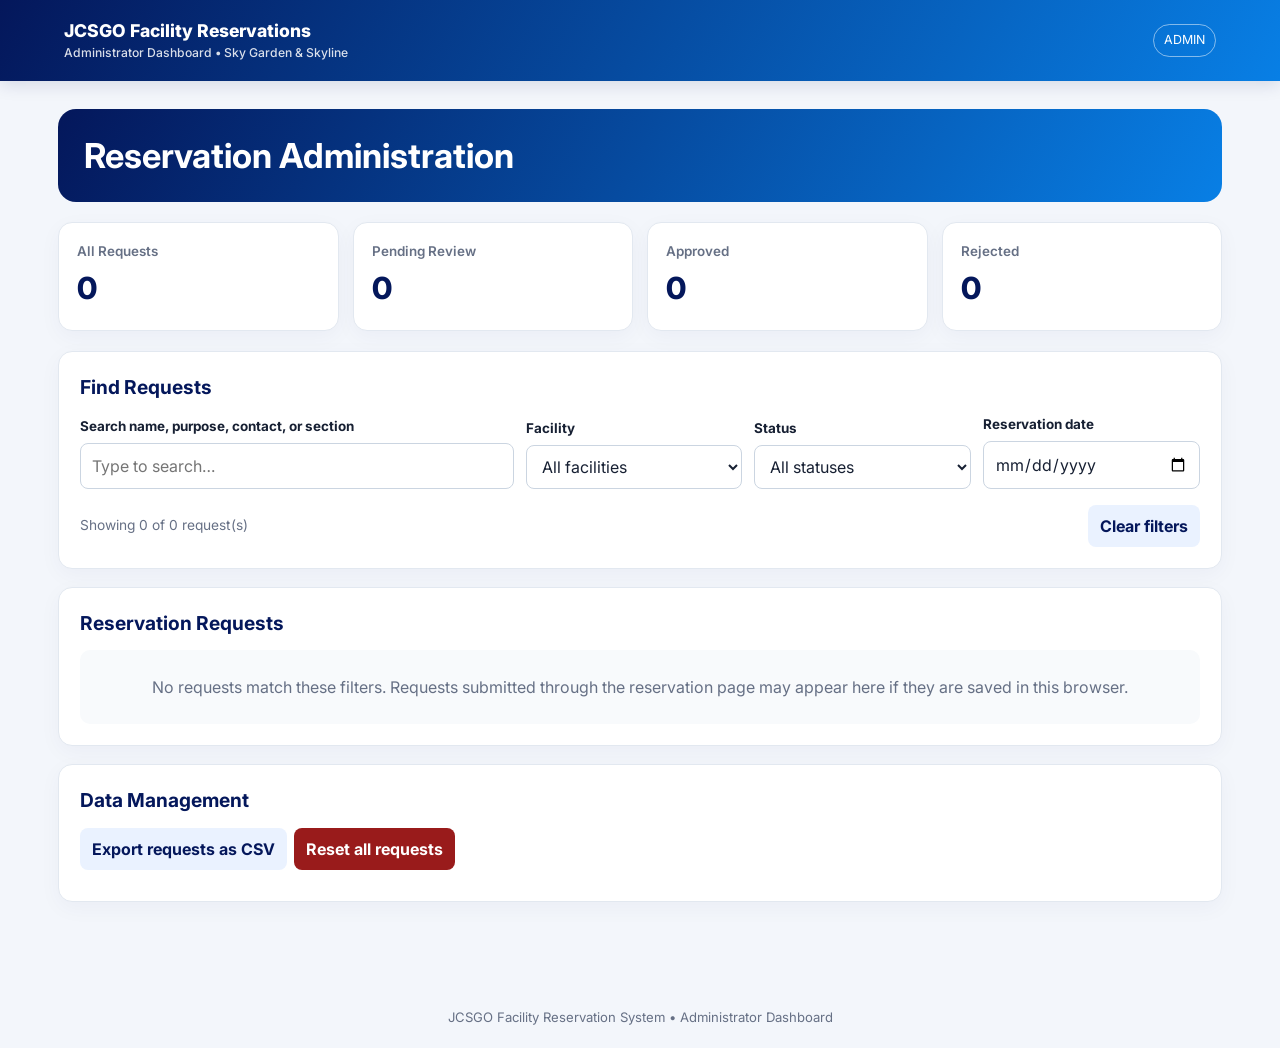
==== Reservation_Admin.html @ 9944da59 "Add files via upload" ====
<!DOCTYPE html>
<html lang="en">
<head>
  <meta charset="UTF-8">
  <meta name="viewport" content="width=device-width, initial-scale=1.0">
  <title>JCSGO Facility Reservations — Admin</title>

  <style>
    @import url('https://fonts.googleapis.com/css2?family=Inter:wght@400;500;600;700;800&display=swap');

    :root {
      --navy: #04175b;
      --blue: #087fe5;
      --gold: #ffb11a;
      --ink: #172033;
      --muted: #667085;
      --bg: #f3f6fb;
      --line: #e2e8f0;
      --green: #15803d;
      --red: #b91c1c;
    }

    * {
      box-sizing: border-box;
      margin: 0;
      padding: 0;
    }

    body {
      font-family: Inter, Arial, sans-serif;
      background: var(--bg);
      color: var(--ink);
      line-height: 1.5;
    }

    header {
      padding: 18px 5%;
      color: white;
      background: linear-gradient(120deg, var(--navy), var(--blue));
      box-shadow: 0 4px 16px #04175b20;
    }

    .topbar {
      max-width: 1200px;
      margin: auto;
      display: flex;
      align-items: center;
      justify-content: space-between;
      gap: 16px;
      flex-wrap: wrap;
    }

    .brand {
      font-size: 1.1rem;
      font-weight: 800;
    }

    .brand small {
      display: block;
      font-size: 0.76rem;
      font-weight: 500;
      opacity: 0.85;
    }

    .admin-tag {
      padding: 6px 10px;
      border: 1px solid #ffffff80;
      border-radius: 99px;
      font-size: 0.78rem;
    }

    main {
      max-width: 1200px;
      margin: 28px auto;
      padding: 0 18px 40px;
    }

    .hero {
      padding: 26px;
      margin-bottom: 20px;
      color: white;
      background: linear-gradient(120deg, var(--navy), var(--blue));
      border-radius: 18px;
    }

    .hero h1 {
      font-size: clamp(1.5rem, 4vw, 2.15rem);
      line-height: 1.2;
    }

    .stats {
      display: grid;
      grid-template-columns: repeat(4, minmax(0, 1fr));
      gap: 14px;
      margin-bottom: 20px;
    }

    .stat,
    .card {
      background: white;
      border: 1px solid var(--line);
      border-radius: 14px;
      box-shadow: 0 6px 22px #0c24600a;
    }

    .stat {
      padding: 18px;
    }

    .stat-label {
      color: var(--muted);
      font-size: 0.84rem;
      font-weight: 600;
    }

    .stat-number {
      margin-top: 5px;
      color: var(--navy);
      font-size: 1.9rem;
      font-weight: 800;
    }

    .card {
      padding: 21px;
      margin-bottom: 18px;
    }

    h2 {
      margin-bottom: 13px;
      color: var(--navy);
      font-size: 1.2rem;
    }

    .controls {
      display: grid;
      grid-template-columns: 2fr 1fr 1fr 1fr;
      gap: 12px;
      align-items: end;
    }

    .field {
      min-width: 0;
    }

    label {
      display: block;
      margin-bottom: 6px;
      font-size: 0.84rem;
      font-weight: 700;
    }

    input,
    select,
    textarea {
      width: 100%;
      padding: 10px 11px;
      color: var(--ink);
      background: white;
      border: 1px solid #cbd5e1;
      border-radius: 8px;
      font: inherit;
    }

    input:focus,
    select:focus,
    textarea:focus {
      outline: 2px solid #087fe544;
      border-color: var(--blue);
    }

    .actions {
      display: flex;
      flex-wrap: wrap;
      gap: 7px;
    }

    .btn {
      padding: 9px 12px;
      border: 0;
      border-radius: 8px;
      font: inherit;
      font-weight: 700;
      cursor: pointer;
    }

    .btn:focus-visible {
      outline: 3px solid #60a5fa;
      outline-offset: 2px;
    }

    .btn:disabled {
      opacity: 0.55;
      cursor: not-allowed;
    }

    .primary {
      color: white;
      background: var(--navy);
    }

    .primary:hover {
      background: var(--blue);
    }

    .secondary {
      color: var(--navy);
      background: #eaf2ff;
    }

    .approve {
      color: #166534;
      background: #dcfce7;
    }

    .reject {
      color: #991b1b;
      background: #fee2e2;
    }

    .danger {
      color: white;
      background: #991b1b;
    }

    .small {
      padding: 7px 9px;
      font-size: 0.78rem;
    }

    .table-wrap {
      overflow-x: auto;
    }

    table {
      width: 100%;
      min-width: 900px;
      border-collapse: collapse;
    }

    th,
    td {
      padding: 11px 9px;
      border-bottom: 1px solid var(--line);
      text-align: left;
      vertical-align: top;
      font-size: 0.86rem;
    }

    th {
      position: sticky;
      top: 0;
      color: #344054;
      background: #f8fafc;
    }

    .status {
      display: inline-block;
      padding: 4px 9px;
      border-radius: 99px;
      font-size: 0.75rem;
      font-weight: 800;
      white-space: nowrap;
    }

    .pending {
      color: #805800;
      background: #fff2d5;
    }

    .approved-status {
      color: #166534;
      background: #dcfce7;
    }

    .rejected-status {
      color: #991b1b;
      background: #fee2e2;
    }

    .muted {
      color: var(--muted);
      font-size: 0.86rem;
    }

    .empty {
      padding: 25px;
      color: var(--muted);
      background: #f8fafc;
      border-radius: 10px;
      text-align: center;
    }

    .bottom-actions {
      display: flex;
      align-items: center;
      justify-content: space-between;
      flex-wrap: wrap;
      gap: 12px;
      margin-top: 16px;
    }

    .details-grid {
      display: grid;
      grid-template-columns: repeat(2, minmax(0, 1fr));
      gap: 12px;
    }

    .detail {
      padding: 12px;
      background: #f8fafc;
      border-radius: 9px;
    }

    .detail strong {
      display: block;
      margin-bottom: 3px;
      color: var(--muted);
      font-size: 0.78rem;
    }

    footer {
      padding: 20px;
      color: var(--muted);
      text-align: center;
      font-size: 0.82rem;
    }

    @media (max-width: 850px) {
      .stats,
      .controls {
        grid-template-columns: repeat(2, minmax(0, 1fr));
      }
    }

    @media (max-width: 520px) {
      .controls,
      .details-grid {
        grid-template-columns: 1fr;
      }

      .card {
        padding: 15px;
      }

      .hero {
        padding: 21px;
      }
    }
  </style>
</head>

<body>
  <header>
    <div class="topbar">
      <div class="brand">
        JCSGO Facility Reservations
        <small>Administrator Dashboard • Sky Garden & Skyline</small>
      </div>

      <span class="admin-tag">ADMIN</span>
    </div>
  </header>

  <main>
    <section class="hero">
      <h1>Reservation Administration</h1>
    </section>

    <section class="stats" aria-label="Reservation summary">
      <div class="stat">
        <div class="stat-label">All Requests</div>
        <div class="stat-number" id="totalCount">0</div>
      </div>

      <div class="stat">
        <div class="stat-label">Pending Review</div>
        <div class="stat-number" id="pendingCount">0</div>
      </div>

      <div class="stat">
        <div class="stat-label">Approved</div>
        <div class="stat-number" id="approvedCount">0</div>
      </div>

      <div class="stat">
        <div class="stat-label">Rejected</div>
        <div class="stat-number" id="rejectedCount">0</div>
      </div>
    </section>

    <section class="card">
      <h2>Find Requests</h2>

      <div class="controls">
        <div class="field">
          <label for="search">Search name, purpose, contact, or section</label>
          <input id="search" type="search" placeholder="Type to search…">
        </div>

        <div class="field">
          <label for="facilityFilter">Facility</label>
          <select id="facilityFilter">
            <option value="All">All facilities</option>
            <option>Sky Garden</option>
            <option>Skyline</option>
          </select>
        </div>

        <div class="field">
          <label for="statusFilter">Status</label>
          <select id="statusFilter">
            <option value="All">All statuses</option>
            <option>Pending</option>
            <option>Approved</option>
            <option>Rejected</option>
          </select>
        </div>

        <div class="field">
          <label for="dateFilter">Reservation date</label>
          <input id="dateFilter" type="date">
        </div>
      </div>

      <div class="bottom-actions">
        <span class="muted" id="resultCount">Showing 0 requests</span>
        <button class="btn secondary" id="clearFilters" type="button">
          Clear filters
        </button>
      </div>
    </section>

    <section class="card">
      <h2>Reservation Requests</h2>
      <div id="tableTarget"></div>
    </section>

    <section class="card">
      <h2>Data Management</h2>

      <div class="actions" style="margin-top: 12px">
        <button class="btn secondary" id="exportCsv" type="button">
          Export requests as CSV
        </button>

        <button class="btn danger" id="resetAll" type="button">
          Reset all requests
        </button>
      </div>

      <p class="muted" id="dataMessage" role="status" style="margin-top: 10px"></p>
    </section>
  </main>

  <footer>
    JCSGO Facility Reservation System • Administrator Dashboard
  </footer>

  <script>
    const STORAGE_KEY = 'jcsgoFacilityReservationsDemo';
    const $ = id => document.getElementById(id);

    // Read and save reservations
    function getReservations() {
      try {
        const value = JSON.parse(localStorage.getItem(STORAGE_KEY) || '[]');
        return Array.isArray(value) ? value : [];
      } catch (error) {
        return [];
      }
    }

    function saveReservations(items) {
      localStorage.setItem(STORAGE_KEY, JSON.stringify(items));
    }

    // Safely display stored values in HTML
    function esc(value) {
      return String(value ?? '').replace(/[&<>"']/g, char => ({
        '&': '&amp;',
        '<': '&lt;',
        '>': '&gt;',
        '"': '&quot;',
        "'": '&#39;'
      }[char]));
    }

    function statusClass(status) {
      if (status === 'Approved') return 'approved-status';
      if (status === 'Rejected') return 'rejected-status';
      return 'pending';
    }

    // Update the summary cards
    function updateStats() {
      const items = getReservations();

      $('totalCount').textContent = items.length;

      $('pendingCount').textContent = items.filter(
        item => (item.status || 'Pending') === 'Pending'
      ).length;

      $('approvedCount').textContent = items.filter(
        item => item.status === 'Approved'
      ).length;

      $('rejectedCount').textContent = items.filter(
        item => item.status === 'Rejected'
      ).length;
    }

    // Apply search and filters
    function getFiltered() {
      const query = $('search').value.trim().toLowerCase();
      const facility = $('facilityFilter').value;
      const status = $('statusFilter').value;
      const date = $('dateFilter').value;

      return getReservations()
        .filter(request => {
          const matchesText = [
            request.name,
            request.purpose,
            request.email,
            request.grade,
            request.role
          ].some(value =>
            String(value || '').toLowerCase().includes(query)
          );

          return matchesText &&
            (facility === 'All' || request.facility === facility) &&
            (status === 'All' || (request.status || 'Pending') === status) &&
            (!date || request.date === date);
        })
        .sort((a, b) =>
          (String(a.date || '') + String(a.start || ''))
            .localeCompare(String(b.date || '') + String(b.start || ''))
        );
    }

    // Check for overlapping reservations
    function hasConflict(request, items) {
      return items.some(item =>
        String(item.id) !== String(request.id) &&
        item.facility === request.facility &&
        item.date === request.date &&
        (item.status || 'Pending') !== 'Rejected' &&
        request.start < item.end &&
        request.end > item.start
      );
    }

    function findIndex(items, id) {
      return items.findIndex(item => String(item.id) === String(id));
    }

    // Display the reservation table
    function render() {
      updateStats();

      const items = getFiltered();
      const allItems = getReservations();

      $('resultCount').textContent =
        `Showing ${items.length} of ${allItems.length} request(s)`;

      if (!items.length) {
        $('tableTarget').innerHTML = `
          <div class="empty">
            No requests match these filters. Requests submitted through
            the reservation page may appear here if they are saved in this browser.
          </div>
        `;
        return;
      }

      const rows = items.map(request => {
        const status = request.status || 'Pending';
        const conflict = hasConflict(request, allItems);

        return `
          <tr>
            <td>
              <strong>${esc(request.name)}</strong><br>
              <span class="muted">${esc(request.role || '')}</span><br>
              <span class="muted">${esc(request.grade || '')}</span><br>
              <span class="muted">${esc(request.email || '')}</span>
            </td>

            <td>
              <strong>${esc(request.facility)}</strong><br>
              ${esc(request.date)}<br>
              ${esc(request.start)}–${esc(request.end)}
            </td>

            <td>${esc(request.purpose)}</td>

            <td>
              <span class="status ${statusClass(status)}">
                ${esc(status)}
              </span>
              ${conflict
                ? '<br><span class="muted" style="color:#b91c1c">Overlapping request</span>'
                : ''}
            </td>

            <td>
              <div class="actions">
                <button
                  class="btn approve small"
                  data-action="approve"
                  data-id="${esc(request.id)}"
                  ${status === 'Approved' ? 'disabled' : ''}>
                  Approve
                </button>

                <button
                  class="btn reject small"
                  data-action="reject"
                  data-id="${esc(request.id)}"
                  ${status === 'Rejected' ? 'disabled' : ''}>
                  Reject
                </button>

                <button
                  class="btn secondary small"
                  data-action="details"
                  data-id="${esc(request.id)}">
                  Details
                </button>

                <button
                  class="btn danger small"
                  data-action="delete"
                  data-id="${esc(request.id)}">
                  Delete
                </button>
              </div>
            </td>
          </tr>
        `;
      }).join('');

      $('tableTarget').innerHTML = `
        <div class="table-wrap">
          <table>
            <thead>
              <tr>
                <th>Requester</th>
                <th>Facility & Schedule</th>
                <th>Purpose</th>
                <th>Status</th>
                <th>Actions</th>
              </tr>
            </thead>
            <tbody>${rows}</tbody>
          </table>
        </div>
      `;
    }

    // Handle reservation actions
    $('tableTarget').addEventListener('click', event => {
      const button = event.target.closest('button[data-action]');
      if (!button) return;

      const action = button.dataset.action;
      const id = button.dataset.id;
      const items = getReservations();
      const index = findIndex(items, id);

      if (index < 0) {
        alert('This request could not be found. Refreshing the list.');
        render();
        return;
      }

      const request = items[index];

      if (action === 'approve') {
        if (hasConflict(request, items)) {
          alert(
            'Cannot approve this request because its facility and time overlap ' +
            'another non-rejected request on the same date. Resolve the conflict first.'
          );
          return;
        }

        const confirmed = confirm(
          `Approve this reservation for ${request.name || 'this requester'} ` +
          `at ${request.facility} on ${request.date}, ` +
          `${request.start}–${request.end}?`
        );

        if (!confirmed) return;

        request.status = 'Approved';
        saveReservations(items);
        $('dataMessage').textContent = 'Request approved in this browser.';
        render();

      } else if (action === 'reject') {
        if (!confirm(
          `Reject the reservation request from ${request.name || 'this requester'}?`
        )) return;

        request.status = 'Rejected';
        saveReservations(items);
        $('dataMessage').textContent = 'Request rejected in this browser.';
        render();

      } else if (action === 'delete') {
        if (!confirm(
          `Permanently delete the request from ${request.name || 'this requester'}? ` +
          'This cannot be undone.'
        )) return;

        items.splice(index, 1);
        saveReservations(items);
        $('dataMessage').textContent = 'Request deleted.';
        render();

      } else if (action === 'details') {
        alert(`REQUEST DETAILS

Name: ${request.name || '—'}
Role: ${request.role || '—'}
Grade/Section: ${request.grade || '—'}
Contact: ${request.email || '—'}
Facility: ${request.facility || '—'}
Date: ${request.date || '—'}
Time: ${request.start || '—'}–${request.end || '—'}
Purpose: ${request.purpose || '—'}
Status: ${request.status || 'Pending'}`);
      }
    });

    // Refresh results when filters change
    ['search', 'facilityFilter', 'statusFilter', 'dateFilter'].forEach(id => {
      $(id).addEventListener(
        id === 'search' ? 'input' : 'change',
        render
      );
    });

    // Clear all filters
    $('clearFilters').addEventListener('click', () => {
      $('search').value = '';
      $('facilityFilter').value = 'All';
      $('statusFilter').value = 'All';
      $('dateFilter').value = '';

      render();
    });

    // Delete all saved requests
    $('resetAll').addEventListener('click', () => {
      const items = getReservations();

      if (!items.length) {
        alert('There are no requests to reset.');
        return;
      }

      if (!confirm(
        `Delete all ${items.length} request(s) from this browser? ` +
        'This cannot be undone.'
      )) return;

      saveReservations([]);
      $('dataMessage').textContent =
        'All requests were cleared from this browser.';

      render();
    });

    // Export filtered requests as CSV
    $('exportCsv').addEventListener('click', () => {
      const items = getFiltered();

      if (!items.length) {
        alert('There are no filtered requests to export.');
        return;
      }

      const fields = [
        'id', 'name', 'role', 'grade', 'email',
        'facility', 'date', 'start', 'end', 'purpose', 'status'
      ];

      const quote = value =>
        '"' + String(value ?? '').replace(/"/g, '""') + '"';

      const csv = [
        fields.join(','),
        ...items.map(request =>
          fields.map(field =>
            quote(field === 'status'
              ? (request.status || 'Pending')
              : request[field])
          ).join(',')
        )
      ].join('\r\n');

      const blob = new Blob(['\ufeff' + csv], {
        type: 'text/csv;charset=utf-8;'
      });

      const url = URL.createObjectURL(blob);
      const link = document.createElement('a');

      link.href = url;
      link.download = 'jcsgo-reservation-requests.csv';

      document.body.appendChild(link);
      link.click();
      link.remove();

      URL.revokeObjectURL(url);

      $('dataMessage').textContent =
        `Exported ${items.length} request(s) to CSV.`;
    });

    // Update the dashboard when saved data changes in another tab
    window.addEventListener('storage', event => {
      if (event.key === STORAGE_KEY) render();
    });

    // Initial display
    render();
  </script>
</body>
</html>
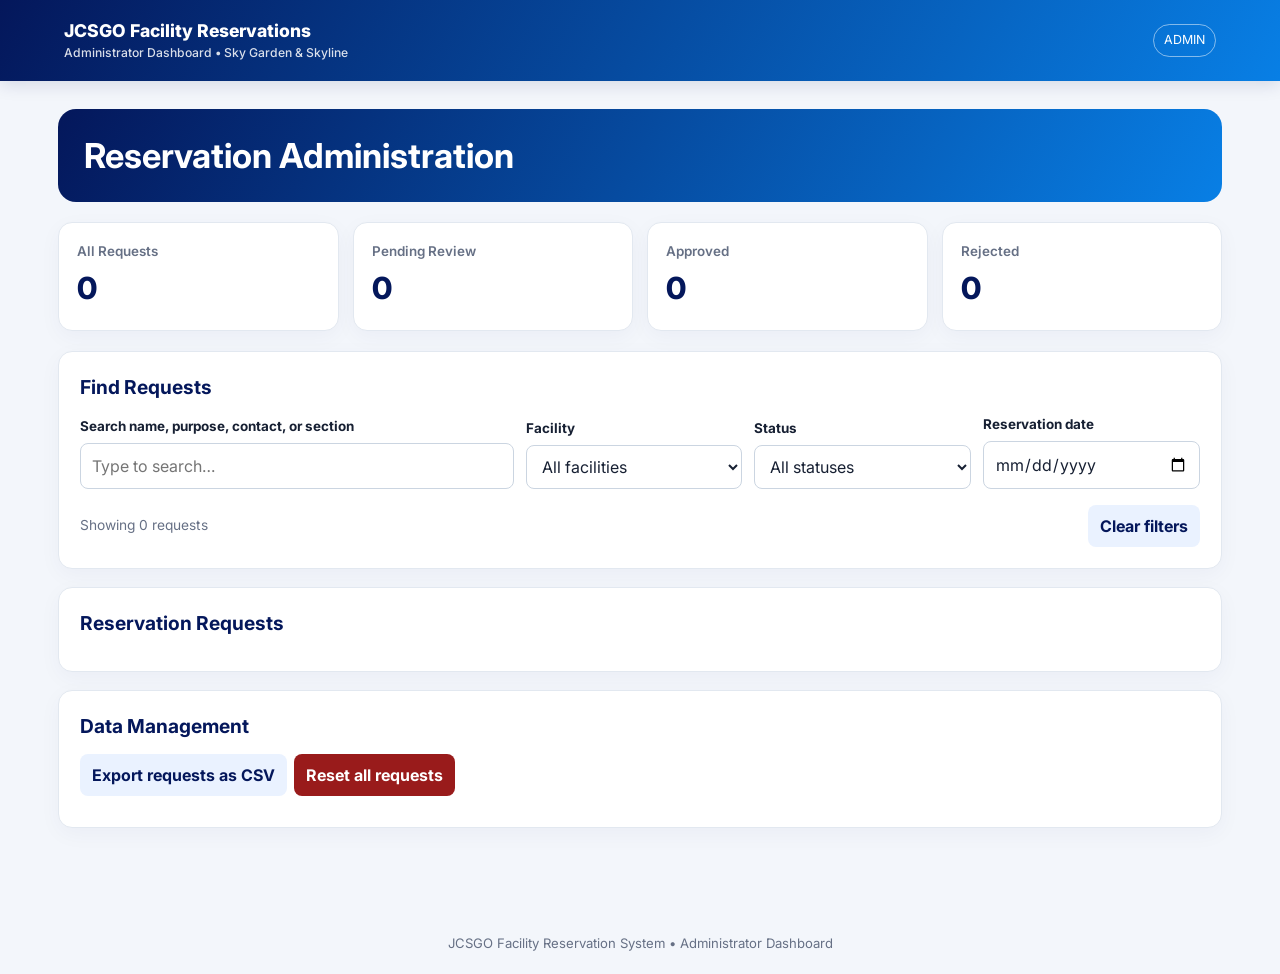
==== commit 033828d8: "Update Reservation_Admin.html" ====
--- a/Reservation_Admin.html
+++ b/Reservation_Admin.html
@@ -1,4 +1,3 @@
-
 <!DOCTYPE html>
 <html lang="en">
 <head>
@@ -458,380 +457,200 @@
   </footer>
 
   <script>
-    const STORAGE_KEY = 'jcsgoFacilityReservationsDemo';
+    const WEB_APP_URL = 'https://script.google.com/macros/s/AKfycbxIrx2AIui7yOusL5pfH-EjUMtuc-LSudvD3YaY7bVwrv05BCG9RDs7t7KJ01np4SQ/exec';
     const $ = id => document.getElementById(id);
 
-    // Read and save reservations
-    function getReservations() {
-      try {
-        const value = JSON.parse(localStorage.getItem(STORAGE_KEY) || '[]');
-        return Array.isArray(value) ? value : [];
-      } catch (error) {
-        return [];
-      }
-    }
-
-    function saveReservations(items) {
-      localStorage.setItem(STORAGE_KEY, JSON.stringify(items));
-    }
-
-    // Safely display stored values in HTML
-    function esc(value) {
-      return String(value ?? '').replace(/[&<>"']/g, char => ({
-        '&': '&amp;',
-        '<': '&lt;',
-        '>': '&gt;',
-        '"': '&quot;',
-        "'": '&#39;'
-      }[char]));
-    }
-
-    function statusClass(status) {
-      if (status === 'Approved') return 'approved-status';
-      if (status === 'Rejected') return 'rejected-status';
-      return 'pending';
-    }
-
-    // Update the summary cards
-    function updateStats() {
-      const items = getReservations();
-
-      $('totalCount').textContent = items.length;
-
-      $('pendingCount').textContent = items.filter(
-        item => (item.status || 'Pending') === 'Pending'
-      ).length;
-
-      $('approvedCount').textContent = items.filter(
-        item => item.status === 'Approved'
-      ).length;
-
-      $('rejectedCount').textContent = items.filter(
-        item => item.status === 'Rejected'
-      ).length;
-    }
-
-    // Apply search and filters
-    function getFiltered() {
-      const query = $('search').value.trim().toLowerCase();
-      const facility = $('facilityFilter').value;
-      const status = $('statusFilter').value;
-      const date = $('dateFilter').value;
-
-      return getReservations()
-        .filter(request => {
-          const matchesText = [
-            request.name,
-            request.purpose,
-            request.email,
-            request.grade,
-            request.role
-          ].some(value =>
-            String(value || '').toLowerCase().includes(query)
-          );
-
-          return matchesText &&
-            (facility === 'All' || request.facility === facility) &&
-            (status === 'All' || (request.status || 'Pending') === status) &&
-            (!date || request.date === date);
-        })
-        .sort((a, b) =>
-          (String(a.date || '') + String(a.start || ''))
-            .localeCompare(String(b.date || '') + String(b.start || ''))
-        );
-    }
-
-    // Check for overlapping reservations
-    function hasConflict(request, items) {
-      return items.some(item =>
-        String(item.id) !== String(request.id) &&
-        item.facility === request.facility &&
-        item.date === request.date &&
-        (item.status || 'Pending') !== 'Rejected' &&
-        request.start < item.end &&
-        request.end > item.start
-      );
-    }
-
-    function findIndex(items, id) {
-      return items.findIndex(item => String(item.id) === String(id));
-    }
-
-    // Display the reservation table
-    function render() {
-      updateStats();
-
-      const items = getFiltered();
-      const allItems = getReservations();
-
-      $('resultCount').textContent =
-        `Showing ${items.length} of ${allItems.length} request(s)`;
-
-      if (!items.length) {
-        $('tableTarget').innerHTML = `
-          <div class="empty">
-            No requests match these filters. Requests submitted through
-            the reservation page may appear here if they are saved in this browser.
+async function api(params) {
+  const res = await fetch(WEB_APP_URL + '?' + new URLSearchParams(params).toString());
+  return await res.json();
+}
+
+async function getReservations() {
+  const data = await api({ action: 'getReservations' });
+  return data.success ? data.reservations : [];
+}
+
+async function updateStatus(id, status) {
+  return await api({ action: 'updateStatus', id, status });
+}
+
+async function deleteReservation(id) {
+  return await api({ action: 'deleteReservation', id });
+}
+
+async function resetAll() {
+  return await api({ action: 'resetAll' });
+}
+
+function esc(value) {
+  return String(value ?? '').replace(/[&<>"']/g, c => ({'&':'&amp;','<':'&lt;','>':'&gt;','"':'&quot;',"'":'&#39;'}[c]));
+}
+
+function statusClass(status) {
+  if (status === 'Approved') return 'approved-status';
+  if (status === 'Rejected') return 'rejected-status';
+  return 'pending';
+}
+
+async function updateStats() {
+  const items = await getReservations();
+  $('totalCount').textContent = items.length;
+  $('pendingCount').textContent = items.filter(i => (i.status || 'Pending') === 'Pending').length;
+  $('approvedCount').textContent = items.filter(i => i.status === 'Approved').length;
+  $('rejectedCount').textContent = items.filter(i => i.status === 'Rejected').length;
+}
+
+async function getFiltered() {
+  const query = $('search').value.trim().toLowerCase();
+  const facility = $('facilityFilter').value;
+  const status = $('statusFilter').value;
+  const date = $('dateFilter').value;
+
+  const all = await getReservations();
+  return all.filter(r => {
+    const matches = [r.name, r.purpose, r.email, r.grade, r.role]
+      .some(v => String(v || '').toLowerCase().includes(query));
+    return matches &&
+      (facility === 'All' || r.facility === facility) &&
+      (status === 'All' || (r.status || 'Pending') === status) &&
+      (!date || r.date === date);
+  }).sort((a, b) => (a.date + a.start).localeCompare(b.date + b.start));
+}
+
+async function render() {
+  await updateStats();
+  const items = await getFiltered();
+  const allItems = await getReservations();
+  $('resultCount').textContent = `Showing ${items.length} of ${allItems.length} request(s)`;
+
+  if (!items.length) {
+    $('tableTarget').innerHTML = `<div class="empty">No requests found.</div>`;
+    return;
+  }
+
+  const rows = items.map(r => {
+    const status = r.status || 'Pending';
+    return `
+      <tr>
+        <td>
+          <strong>${esc(r.name)}</strong><br>
+          <span class="muted">${esc(r.role || '')}</span><br>
+          <span class="muted">${esc(r.grade || '')}</span><br>
+          <span class="muted">${esc(r.email || '')}</span>
+        </td>
+        <td>
+          <strong>${esc(r.facility)}</strong><br>
+          ${esc(r.date)}<br>
+          ${esc(r.start)}–${esc(r.end)}
+        </td>
+        <td>${esc(r.purpose)}</td>
+        <td><span class="status ${statusClass(status)}">${esc(status)}</span></td>
+        <td>
+          <div class="actions">
+            <button class="btn approve small" data-action="approve" data-id="${esc(r.id)}" ${status==='Approved'?'disabled':''}>Approve</button>
+            <button class="btn reject small" data-action="reject" data-id="${esc(r.id)}" ${status==='Rejected'?'disabled':''}>Reject</button>
+            <button class="btn secondary small" data-action="details" data-id="${esc(r.id)}">Details</button>
+            <button class="btn danger small" data-action="delete" data-id="${esc(r.id)}">Delete</button>
           </div>
-        `;
-        return;
-      }
-
-      const rows = items.map(request => {
-        const status = request.status || 'Pending';
-        const conflict = hasConflict(request, allItems);
-
-        return `
+        </td>
+      </tr>`;
+  }).join('');
+
+  $('tableTarget').innerHTML = `
+    <div class="table-wrap">
+      <table>
+        <thead>
           <tr>
-            <td>
-              <strong>${esc(request.name)}</strong><br>
-              <span class="muted">${esc(request.role || '')}</span><br>
-              <span class="muted">${esc(request.grade || '')}</span><br>
-              <span class="muted">${esc(request.email || '')}</span>
-            </td>
-
-            <td>
-              <strong>${esc(request.facility)}</strong><br>
-              ${esc(request.date)}<br>
-              ${esc(request.start)}–${esc(request.end)}
-            </td>
-
-            <td>${esc(request.purpose)}</td>
-
-            <td>
-              <span class="status ${statusClass(status)}">
-                ${esc(status)}
-              </span>
-              ${conflict
-                ? '<br><span class="muted" style="color:#b91c1c">Overlapping request</span>'
-                : ''}
-            </td>
-
-            <td>
-              <div class="actions">
-                <button
-                  class="btn approve small"
-                  data-action="approve"
-                  data-id="${esc(request.id)}"
-                  ${status === 'Approved' ? 'disabled' : ''}>
-                  Approve
-                </button>
-
-                <button
-                  class="btn reject small"
-                  data-action="reject"
-                  data-id="${esc(request.id)}"
-                  ${status === 'Rejected' ? 'disabled' : ''}>
-                  Reject
-                </button>
-
-                <button
-                  class="btn secondary small"
-                  data-action="details"
-                  data-id="${esc(request.id)}">
-                  Details
-                </button>
-
-                <button
-                  class="btn danger small"
-                  data-action="delete"
-                  data-id="${esc(request.id)}">
-                  Delete
-                </button>
-              </div>
-            </td>
+            <th>Requester</th>
+            <th>Facility & Schedule</th>
+            <th>Purpose</th>
+            <th>Status</th>
+            <th>Actions</th>
           </tr>
-        `;
-      }).join('');
-
-      $('tableTarget').innerHTML = `
-        <div class="table-wrap">
-          <table>
-            <thead>
-              <tr>
-                <th>Requester</th>
-                <th>Facility & Schedule</th>
-                <th>Purpose</th>
-                <th>Status</th>
-                <th>Actions</th>
-              </tr>
-            </thead>
-            <tbody>${rows}</tbody>
-          </table>
-        </div>
-      `;
-    }
-
-    // Handle reservation actions
-    $('tableTarget').addEventListener('click', event => {
-      const button = event.target.closest('button[data-action]');
-      if (!button) return;
-
-      const action = button.dataset.action;
-      const id = button.dataset.id;
-      const items = getReservations();
-      const index = findIndex(items, id);
-
-      if (index < 0) {
-        alert('This request could not be found. Refreshing the list.');
-        render();
-        return;
-      }
-
-      const request = items[index];
-
-      if (action === 'approve') {
-        if (hasConflict(request, items)) {
-          alert(
-            'Cannot approve this request because its facility and time overlap ' +
-            'another non-rejected request on the same date. Resolve the conflict first.'
-          );
-          return;
-        }
-
-        const confirmed = confirm(
-          `Approve this reservation for ${request.name || 'this requester'} ` +
-          `at ${request.facility} on ${request.date}, ` +
-          `${request.start}–${request.end}?`
-        );
-
-        if (!confirmed) return;
-
-        request.status = 'Approved';
-        saveReservations(items);
-        $('dataMessage').textContent = 'Request approved in this browser.';
-        render();
-
-      } else if (action === 'reject') {
-        if (!confirm(
-          `Reject the reservation request from ${request.name || 'this requester'}?`
-        )) return;
-
-        request.status = 'Rejected';
-        saveReservations(items);
-        $('dataMessage').textContent = 'Request rejected in this browser.';
-        render();
-
-      } else if (action === 'delete') {
-        if (!confirm(
-          `Permanently delete the request from ${request.name || 'this requester'}? ` +
-          'This cannot be undone.'
-        )) return;
-
-        items.splice(index, 1);
-        saveReservations(items);
-        $('dataMessage').textContent = 'Request deleted.';
-        render();
-
-      } else if (action === 'details') {
-        alert(`REQUEST DETAILS
-
-Name: ${request.name || '—'}
-Role: ${request.role || '—'}
-Grade/Section: ${request.grade || '—'}
-Contact: ${request.email || '—'}
-Facility: ${request.facility || '—'}
-Date: ${request.date || '—'}
-Time: ${request.start || '—'}–${request.end || '—'}
-Purpose: ${request.purpose || '—'}
-Status: ${request.status || 'Pending'}`);
-      }
-    });
-
-    // Refresh results when filters change
-    ['search', 'facilityFilter', 'statusFilter', 'dateFilter'].forEach(id => {
-      $(id).addEventListener(
-        id === 'search' ? 'input' : 'change',
-        render
-      );
-    });
-
-    // Clear all filters
-    $('clearFilters').addEventListener('click', () => {
-      $('search').value = '';
-      $('facilityFilter').value = 'All';
-      $('statusFilter').value = 'All';
-      $('dateFilter').value = '';
-
-      render();
-    });
-
-    // Delete all saved requests
-    $('resetAll').addEventListener('click', () => {
-      const items = getReservations();
-
-      if (!items.length) {
-        alert('There are no requests to reset.');
-        return;
-      }
-
-      if (!confirm(
-        `Delete all ${items.length} request(s) from this browser? ` +
-        'This cannot be undone.'
-      )) return;
-
-      saveReservations([]);
-      $('dataMessage').textContent =
-        'All requests were cleared from this browser.';
-
-      render();
-    });
-
-    // Export filtered requests as CSV
-    $('exportCsv').addEventListener('click', () => {
-      const items = getFiltered();
-
-      if (!items.length) {
-        alert('There are no filtered requests to export.');
-        return;
-      }
-
-      const fields = [
-        'id', 'name', 'role', 'grade', 'email',
-        'facility', 'date', 'start', 'end', 'purpose', 'status'
-      ];
-
-      const quote = value =>
-        '"' + String(value ?? '').replace(/"/g, '""') + '"';
-
-      const csv = [
-        fields.join(','),
-        ...items.map(request =>
-          fields.map(field =>
-            quote(field === 'status'
-              ? (request.status || 'Pending')
-              : request[field])
-          ).join(',')
-        )
-      ].join('\r\n');
-
-      const blob = new Blob(['\ufeff' + csv], {
-        type: 'text/csv;charset=utf-8;'
-      });
-
-      const url = URL.createObjectURL(blob);
-      const link = document.createElement('a');
-
-      link.href = url;
-      link.download = 'jcsgo-reservation-requests.csv';
-
-      document.body.appendChild(link);
-      link.click();
-      link.remove();
-
-      URL.revokeObjectURL(url);
-
-      $('dataMessage').textContent =
-        `Exported ${items.length} request(s) to CSV.`;
-    });
-
-    // Update the dashboard when saved data changes in another tab
-    window.addEventListener('storage', event => {
-      if (event.key === STORAGE_KEY) render();
-    });
-
-    // Initial display
+        </thead>
+        <tbody>${rows}</tbody>
+      </table>
+    </div>`;
+}
+
+$('tableTarget').addEventListener('click', async event => {
+  const button = event.target.closest('button[data-action]');
+  if (!button) return;
+
+  const action = button.dataset.action;
+  const id = button.dataset.id;
+
+  if (action === 'approve') {
+    if (!confirm('Approve this reservation?')) return;
+    const result = await updateStatus(id, 'Approved');
+    $('dataMessage').textContent = result.success ? 'Approved' : result.message;
     render();
+  } else if (action === 'reject') {
+    if (!confirm('Reject this reservation?')) return;
+    const result = await updateStatus(id, 'Rejected');
+    $('dataMessage').textContent = result.success ? 'Rejected' : result.message;
+    render();
+  } else if (action === 'delete') {
+    if (!confirm('Delete this request?')) return;
+    const result = await deleteReservation(id);
+    $('dataMessage').textContent = result.success ? 'Deleted' : result.message;
+    render();
+  } else if (action === 'details') {
+    const all = await getReservations();
+    const r = all.find(item => String(item.id) === String(id));
+    if (r) {
+      alert(`REQUEST DETAILS
+Name: ${r.name}
+Role: ${r.role || '—'}
+Grade: ${r.grade || '—'}
+Contact: ${r.email || '—'}
+Facility: ${r.facility}
+Date: ${r.date}
+Time: ${r.start}–${r.end}
+Purpose: ${r.purpose}
+Status: ${r.status || 'Pending'}`);
+    }
+  }
+});
+
+['search', 'facilityFilter', 'statusFilter', 'dateFilter'].forEach(id => {
+  $(id).addEventListener(id === 'search' ? 'input' : 'change', render);
+});
+
+$('clearFilters').addEventListener('click', () => {
+  $('search').value = '';
+  $('facilityFilter').value = 'All';
+  $('statusFilter').value = 'All';
+  $('dateFilter').value = '';
+  render();
+});
+
+$('resetAll').addEventListener('click', async () => {
+  if (!confirm('Delete ALL requests? This cannot be undone.')) return;
+  const result = await resetAll();
+  $('dataMessage').textContent = result.success ? 'All cleared' : result.message;
+  render();
+});
+
+$('exportCsv').addEventListener('click', async () => {
+  const items = await getFiltered();
+  if (!items.length) {
+    alert('No requests to export.');
+    return;
+  }
+  const csv = ['Name,Facility,Date,Time,Purpose,Status'];
+  items.forEach(r => {
+    csv.push(`"${r.name}","${r.facility}","${r.date}","${r.start}-${r.end}","${r.purpose}","${r.status}"`);
+  });
+  const blob = new Blob([csv.join('\n')], { type: 'text/csv' });
+  const a = document.createElement('a');
+  a.href = URL.createObjectURL(blob);
+  a.download = 'reservations.csv';
+  a.click();
+});
+
+// Load data on start
+render();
   </script>
 </body>
 </html>
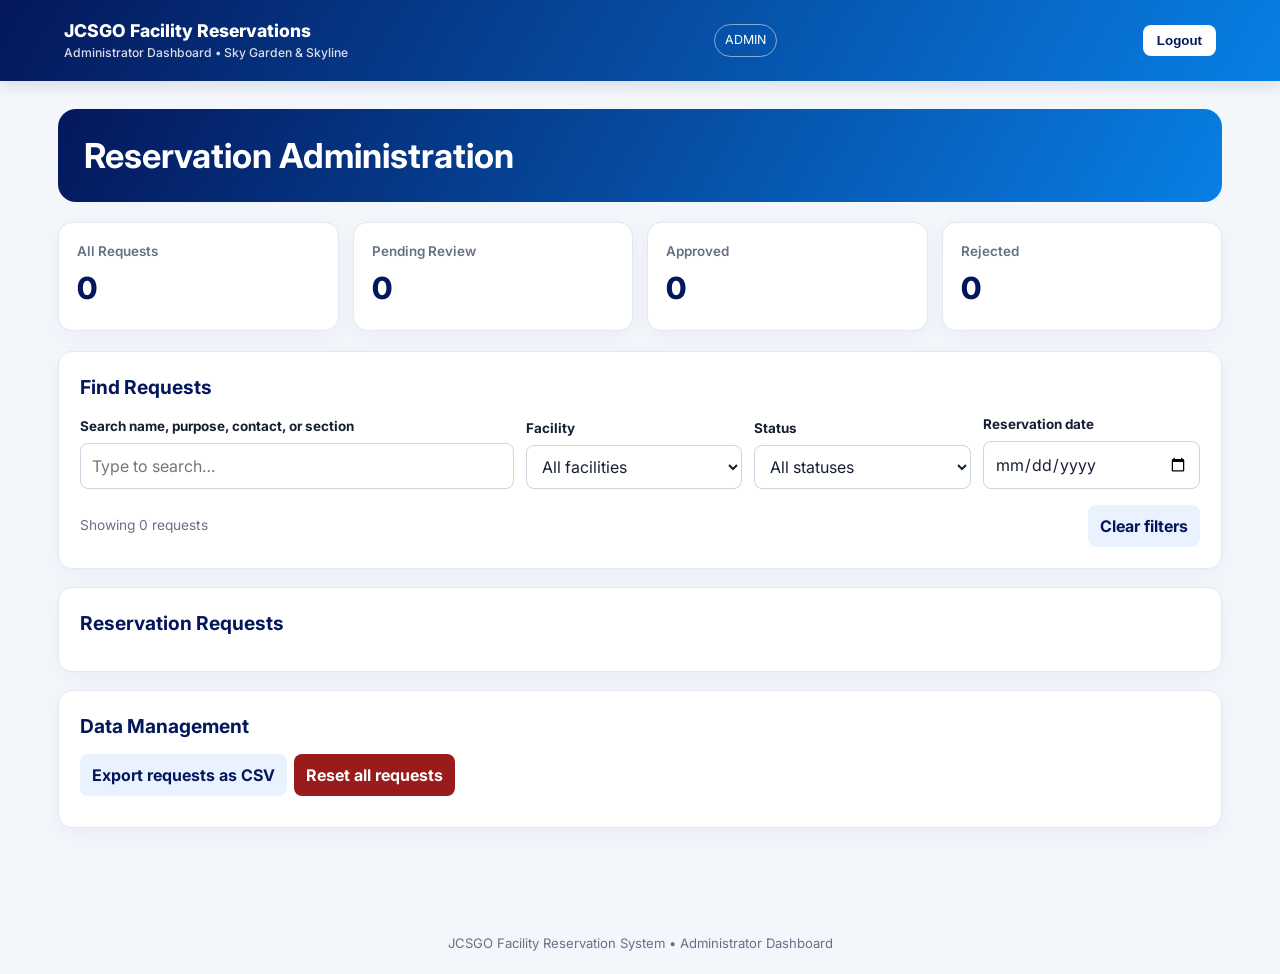
==== commit e5552723: "Update Reservation_Admin.html" ====
--- a/Reservation_Admin.html
+++ b/Reservation_Admin.html
@@ -358,6 +358,7 @@
       </div>
 
       <span class="admin-tag">ADMIN</span>
+      <button onclick="window.location.href='indexjireh.html'" style="background:#fff;color:#04175b;border:none;padding:8px 14px;border-radius:8px;font-weight:700;cursor:pointer;">Logout</button>
     </div>
   </header>
 
